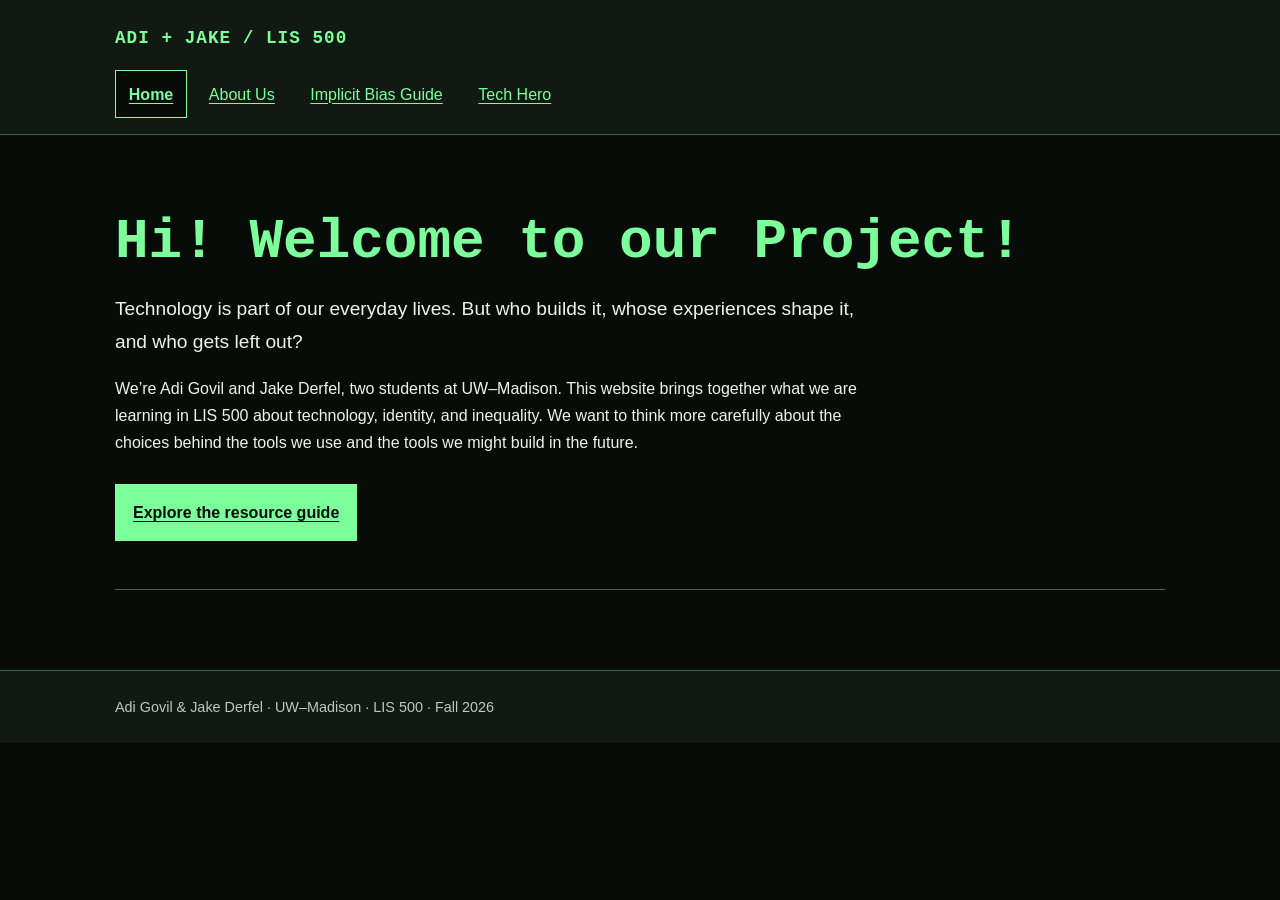
==== index.html @ ecaa2530 "Revise homepage introduction for clarity Updated homepage introduction to provide a clearer overview" ====
<!DOCTYPE html>
<html lang="en">
<head>
  <meta charset="UTF-8">
  <meta name="viewport" content="width=device-width, initial-scale=1.0">
  <meta name="description"
        content="Adi and Jake's LIS 500 website exploring technology, identity, and power.">
  <title>Home | Adi &amp; Jake — LIS 500</title>
  <link rel="stylesheet" href="stylepage.css">
</head>

<body>
  <!--
    CODING CHOICES — AG / JD

    The homepage uses a short welcome section to introduce our project
  without overwhelming visitors with information. The main heading
  appears before the introductory paragraphs so readers can quickly
  understand the purpose of the page. We used a regular link styled
  as a button to direct visitors to the resource guide because this
  action navigates to another page. The navigation also provides
  access to all four pages using relative file paths. The current
  page is identified with aria-current, which connects to the
  highlighted navigation style in our shared stylesheet. A skip
  link allows keyboard users to move directly to the main content.
  The header, main, and footer elements separate the page into
  meaningful areas. All colors, fonts, and spacing come from
  stylepage.css, keeping the black and green appearance consistent
  throughout the website.
  -->

  <a class="skip-link" href="#main-content">Skip to main content</a>

  <header class="site-header">
    <div class="container">
      <p class="site-name">ADI + JAKE / LIS 500</p>

      <nav aria-label="Main navigation">
        <ul>
          <li><a href="index.html" aria-current="page">Home</a></li>
          <li><a href="about.html">About Us</a></li>
          <li><a href="resources.html">Implicit Bias Guide</a></li>
          <li><a href="heroes.html">Tech Hero</a></li>
        </ul>
      </nav>
    </div>
  </header>

  <main id="main-content" class="container">
    <section class="welcome" aria-labelledby="welcome-title">
    

    
      <h1 id="welcome-title">Hi! Welcome to our Project!</h1>

      <p class="intro">
        Technology is part of our everyday lives. But who builds it,
        whose experiences shape it, and who gets left out?
      </p>

      <p>
        We’re Adi Govil and Jake Derfel, two students at UW–Madison.
        This website brings together what we are learning in LIS 500
        about technology, identity, and inequality. We want to think
        more carefully about the choices behind the tools we use
        and the tools we might build in the future.
      </p>

      <a class="button" href="resources.html">Explore the resource guide</a>
    </section>
  </main>
    
     

  <footer class="site-footer">
    <div class="container">
      <p>Adi Govil &amp; Jake Derfel · UW–Madison · LIS 500 · Fall 2026</p>
    </div>
  </footer>
</body>
</html>
---- stylepage.css ----
/*
  SHARED STYLES — AG / JD

  Every HTML page links to this stylesheet. The design uses a black
  background, pale body text, and green headings for a simple
  Matrix-inspired appearance. Monospace headings suggest a terminal,
  while a standard sans-serif body font keeps longer paragraphs
  comfortable to read. Layouts use flexible grids and one media query
  instead of JavaScript. Links remain underlined, the current page
  receives a visible border, and keyboard focus has a clear outline.
  There are no flashing effects, moving backgrounds, or autoplay media.
  Spacing and a maximum content width keep text from stretching across
  the entire screen.
*/

/* Base colors and reusable values for the entire site. */
:root {
  color-scheme: dark;
  --background: #080c09;
  --panel: #101a13;
  --text: #edf3ee;
  --muted: #bac9be;
  --green: #7cff9b;
  --border: #42654b;
}

* {
  box-sizing: border-box;
}

body {
  margin: 0;
  background: var(--background);
  color: var(--text);
  font-family: Arial, Helvetica, sans-serif;
  font-size: 1rem;
  line-height: 1.7;
}

.container {
  width: 90%;
  max-width: 1050px;
  margin: 0 auto;
}

main {
  padding-top: 2rem;
  padding-bottom: 3rem;
}

h1,
h2,
h3,
.site-name,
.eyebrow {
  font-family: "Courier New", Courier, monospace;
}

h1,
h2,
h3 {
  color: var(--green);
  line-height: 1.25;
}

h1 {
  margin: 0.5rem 0 1rem;
  font-size: clamp(2rem, 6vw, 3.5rem);
}

h2 {
  margin-top: 0;
  font-size: 1.5rem;
}

h3 {
  font-size: 1.15rem;
}

p {
  margin: 0 0 1rem;
}

a {
  color: var(--green);
  text-underline-offset: 0.2em;
  overflow-wrap: anywhere;
}

a:hover {
  color: #ffffff;
  text-decoration-thickness: 0.15em;
}

/* Visible keyboard focus works on both links and expandable questions. */
a:focus-visible,
summary:focus-visible {
  outline: 3px solid #ffffff;
  outline-offset: 5px;
}

.skip-link {
  position: absolute;
  top: 0.5rem;
  left: 0.5rem;
  z-index: 10;
  padding: 0.75rem 1rem;
  background: var(--green);
  color: var(--background);
  transform: translateY(-200%);
}

.skip-link:focus {
  transform: translateY(0);
  color: var(--background);
}

/* Shared header and navigation. */
.site-header {
  padding: 1.5rem 0 1rem;
  background: var(--panel);
  border-bottom: 1px solid var(--border);
}

.site-name {
  margin-bottom: 1rem;
  color: var(--green);
  font-size: 1.1rem;
  font-weight: bold;
  letter-spacing: 0.06em;
}

.site-header nav ul {
  display: flex;
  flex-wrap: wrap;
  gap: 0.5rem;
  margin: 0;
  padding: 0;
  list-style: none;
}

.site-header nav a {
  display: block;
  padding: 0.6rem 0.8rem;
  border: 1px solid transparent;
}

.site-header nav a:hover,
.site-header nav a[aria-current="page"] {
  background: var(--background);
  border-color: var(--green);
}

.site-header nav a[aria-current="page"] {
  font-weight: bold;
}

/* Homepage introduction and static Matrix-style decoration. */
.welcome {
  padding: 2rem 0 3rem;
  margin-bottom: 2rem;
  border-bottom: 1px solid var(--border);
}

.binary {
  color: var(--green);
  font-family: "Courier New", Courier, monospace;
  font-size: 0.9rem;
  letter-spacing: 0.15em;
  overflow-wrap: anywhere;
}

.eyebrow {
  margin-bottom: 0.75rem;
  color: var(--muted);
  font-size: 0.85rem;
  letter-spacing: 0.08em;
}

.intro {
  max-width: 720px;
  font-size: 1.2rem;
}

.welcome > p {
  max-width: 760px;
}

.button {
  display: inline-block;
  margin-top: 0.75rem;
  padding: 0.8rem 1rem;
  background: var(--green);
  color: var(--background);
  border: 2px solid var(--green);
  font-weight: bold;
}

.button:hover {
  background: var(--background);
  color: var(--green);
}

/* Reusable content cards. */
.cards {
  display: grid;
  grid-template-columns: repeat(3, minmax(0, 1fr));
  gap: 1rem;
}

.card {
  min-width: 0;
  padding: 1.5rem;
  background: var(--panel);
  border: 1px solid var(--border);
  border-top: 3px solid var(--green);
}

.card h3 {
  margin-top: 0;
}

.reflection {
  margin-top: 2rem;
  padding: 1.5rem;
  background: var(--panel);
  border-left: 4px solid var(--green);
}

.reflection p:last-child,
.card p:last-child {
  margin-bottom: 0;
}

/* About page. */
.page-heading {
  margin-bottom: 2rem;
  padding: 1rem 0 1.5rem;
  border-bottom: 1px solid var(--border);
}

.profiles {
  display: grid;
  grid-template-columns: repeat(2, minmax(0, 1fr));
  gap: 1.5rem;
}

.profile-detail {
  color: var(--muted);
  font-size: 0.95rem;
}

/* Resource guide: a narrower reading column and clear topic divisions. */
.reading-page {
  max-width: 850px;
}

.contents {
  margin: 2rem 0;
  padding: 1.5rem;
  background: var(--panel);
  border: 1px solid var(--border);
}

.contents ul {
  margin-bottom: 0;
}

.contents li {
  margin-bottom: 0.4rem;
}

.guide-section {
  margin-top: 2rem;
  padding-top: 2rem;
  border-top: 1px solid var(--border);
  scroll-margin-top: 1rem;
}

.guide-section h3 {
  margin-top: 1.5rem;
}

.spaced-list li {
  margin-bottom: 0.8rem;
}

.resource-list {
  padding-left: 1.3rem;
}

.resource-list li {
  margin-bottom: 1.4rem;
}

.resource-list p {
  margin: 0.3rem 0 0;
  color: var(--muted);
}

/* Native HTML interaction, with no script required. */
details {
  margin-top: 1.5rem;
  padding: 1rem;
  background: var(--panel);
  border: 1px solid var(--border);
}

summary {
  color: var(--green);
  font-weight: bold;
  cursor: pointer;
}

details[open] summary {
  margin-bottom: 1rem;
}

details p:last-child {
  margin-bottom: 0;
}

/* Tech hero photograph and biography. */
.hero-layout {
  display: grid;
  grid-template-columns: minmax(0, 1fr) minmax(0, 1.4fr);
  gap: 2rem;
  align-items: start;
}

figure {
  margin: 0;
}

.hero-photo {
  display: block;
  width: 100%;
  height: auto;
  border: 1px solid var(--border);
}

figcaption {
  margin-top: 0.75rem;
  color: var(--muted);
  font-size: 0.85rem;
}

.hero-profile {
  min-width: 0;
}

/* Shared footer. */
.site-footer {
  padding: 1.5rem 0;
  color: var(--muted);
  background: var(--panel);
  border-top: 1px solid var(--border);
  font-size: 0.9rem;
}

.site-footer p {
  margin: 0;
}

/* Stack columns on smaller screens to avoid cramped text. */
@media (max-width: 750px) {
  .cards,
  .profiles,
  .hero-layout {
    grid-template-columns: 1fr;
  }

  .welcome {
    padding-top: 1rem;
  }

  .card,
  .reflection,
  .contents {
    padding: 1.2rem;
  }

  .site-header nav a {
    padding: 0.6rem;
  }
}
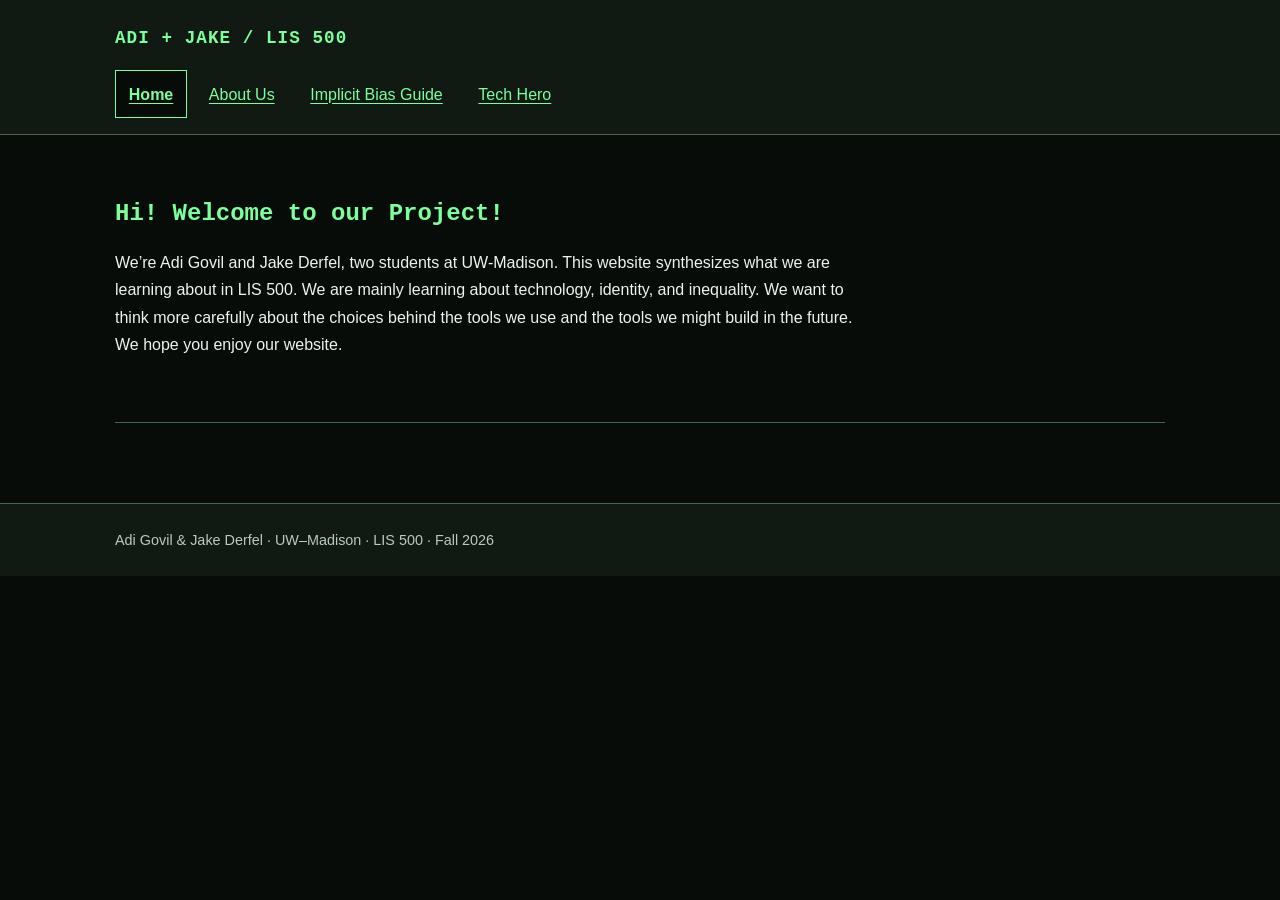
==== commit 96ddd070: "Revise welcome section in index.html Updated the welcome section with a new heading and revised intr" ====
--- a/index.html
+++ b/index.html
@@ -51,22 +51,15 @@
     
 
     
-      <h1 id="welcome-title">Hi! Welcome to our Project!</h1>
-
-      <p class="intro">
-        Technology is part of our everyday lives. But who builds it,
-        whose experiences shape it, and who gets left out?
-      </p>
+      <h2 id="welcome-title">Hi! Welcome to our Project!</h2>
 
       <p>
-        We’re Adi Govil and Jake Derfel, two students at UW–Madison.
-        This website brings together what we are learning in LIS 500
-        about technology, identity, and inequality. We want to think
-        more carefully about the choices behind the tools we use
-        and the tools we might build in the future.
+        We’re Adi Govil and Jake Derfel, two students at UW-Madison.
+        This website synthesizes what we are learning about in LIS 500.
+        We are mainly learning about technology, identity, and inequality. 
+        We want to think more carefully about the choices behind the tools we use
+        and the tools we might build in the future. We hope you enjoy our website.
       </p>
-
-      <a class="button" href="resources.html">Explore the resource guide</a>
     </section>
   </main>
     
--- a/stylepage.css
+++ b/stylepage.css
@@ -1,16 +1,21 @@
 /*
   SHARED STYLES — AG / JD
 
-  Every HTML page links to this stylesheet. The design uses a black
-  background, pale body text, and green headings for a simple
-  Matrix-inspired appearance. Monospace headings suggest a terminal,
-  while a standard sans-serif body font keeps longer paragraphs
-  comfortable to read. Layouts use flexible grids and one media query
-  instead of JavaScript. Links remain underlined, the current page
-  receives a visible border, and keyboard focus has a clear outline.
-  There are no flashing effects, moving backgrounds, or autoplay media.
-  Spacing and a maximum content width keep text from stretching across
-  the entire screen.
+  This stylesheet controls the appearance of all four HTML pages.
+  Color variables keep the dark background, green accents, and
+  light text consistent while making future changes easier.
+  Monospace headings give the website a simple terminal appearance,
+  while the body uses a sans-serif font for longer paragraphs.
+  The main container has a percentage width and a maximum width
+  so content can adapt to different screens. CSS Grid arranges
+  the biographies and Tech Hero content into columns. A media
+  query switches these layouts to one column on smaller screens.
+  Navigation links wrap when necessary, and the current page
+  receives a visible border. Focus outlines help keyboard users
+  identify selected links and the expandable question. Some
+  selectors remain from earlier page elements, including binary
+  text, homepage cards, and the guide contents list. Those rules
+  have no visible effect unless matching elements appear in HTML.
 */
 
 /* Base colors and reusable values for the entire site. */
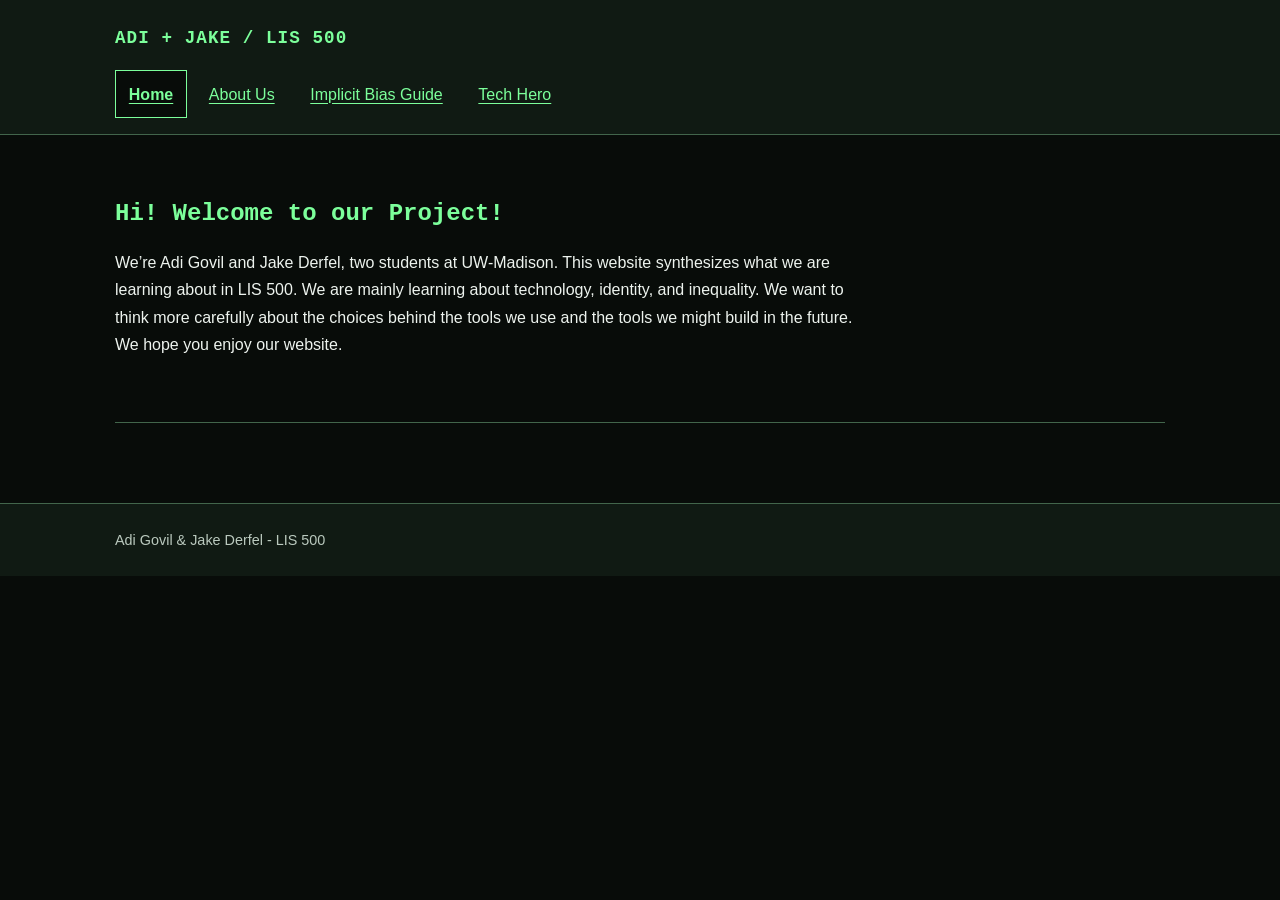
==== commit e672d4ce: "Update footer text in index.html" ====
--- a/index.html
+++ b/index.html
@@ -67,7 +67,7 @@
 
   <footer class="site-footer">
     <div class="container">
-      <p>Adi Govil &amp; Jake Derfel · UW–Madison · LIS 500 · Fall 2026</p>
+      <p>Adi Govil &amp; Jake Derfel - LIS 500</p>
     </div>
   </footer>
 </body>
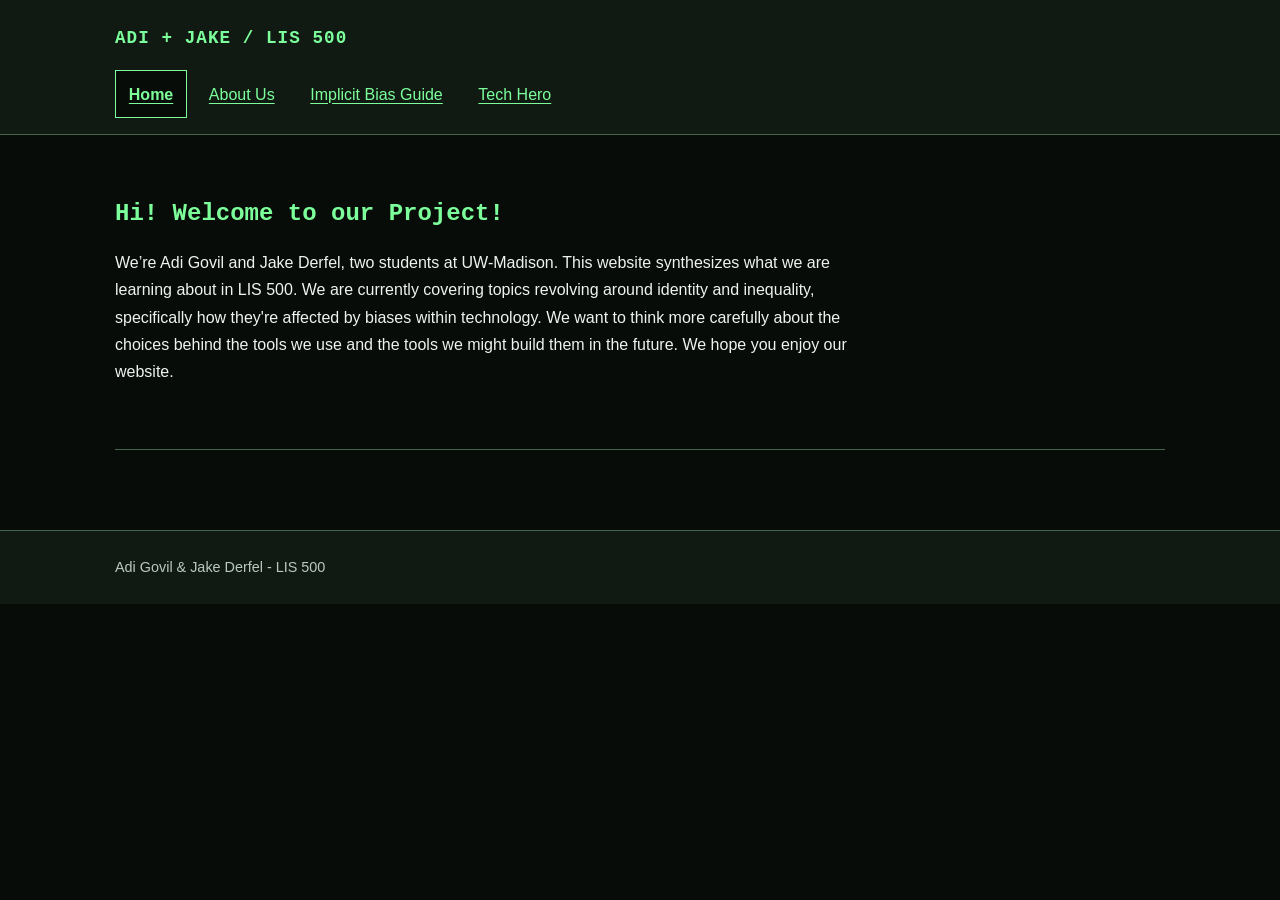
==== commit efb2fc06: "Update index.html" ====
--- a/index.html
+++ b/index.html
@@ -56,9 +56,10 @@
       <p>
         We’re Adi Govil and Jake Derfel, two students at UW-Madison.
         This website synthesizes what we are learning about in LIS 500.
-        We are mainly learning about technology, identity, and inequality. 
-        We want to think more carefully about the choices behind the tools we use
-        and the tools we might build in the future. We hope you enjoy our website.
+        We are currently covering topics revolving around identity and inequality, 
+        specifically how they're affected by biases within technology. We want to think more carefully 
+        about the choices behind the tools we use and the tools we might build them in
+        the future. We hope you enjoy our website.
       </p>
     </section>
   </main>
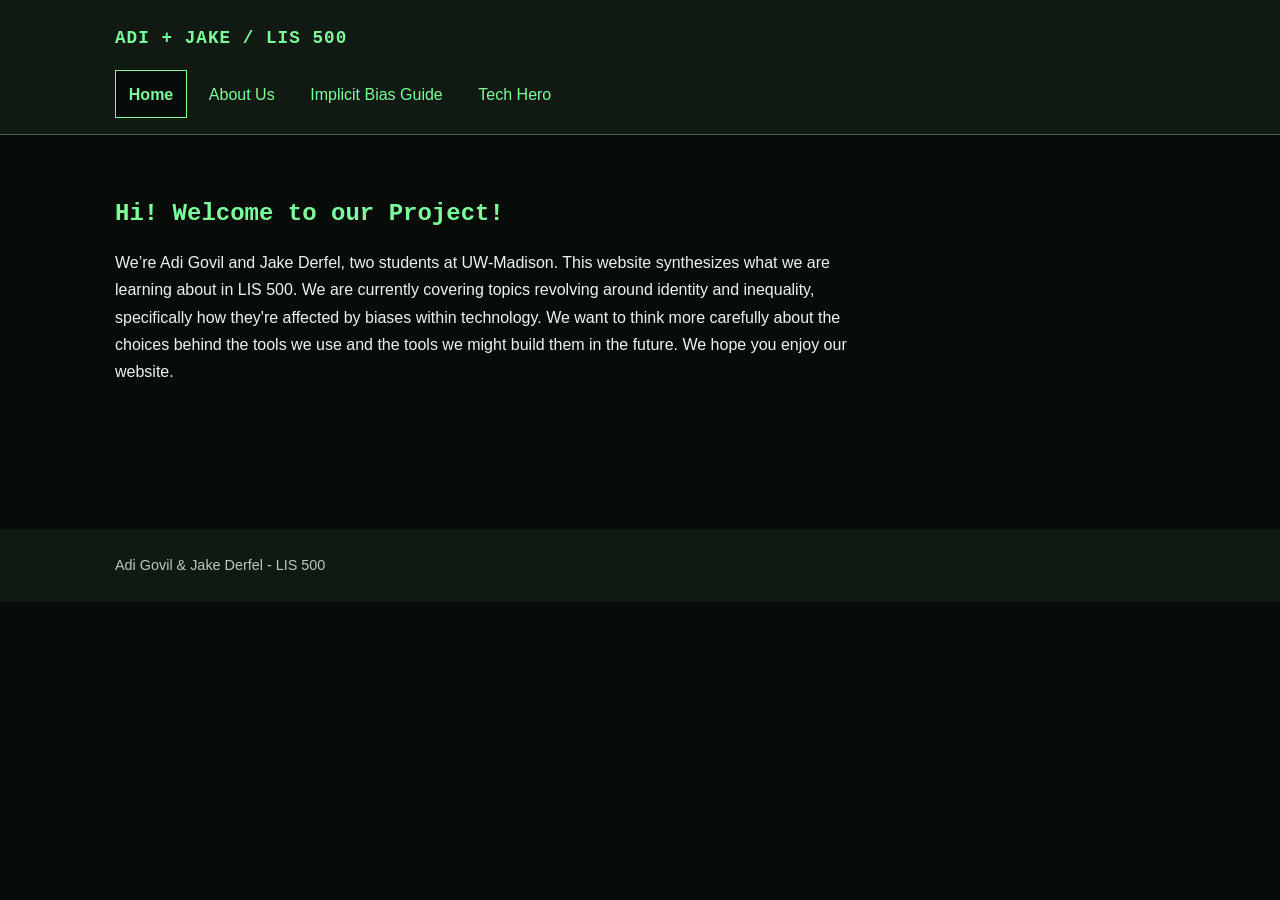
==== commit 863efa39: "Add version query to stylesheet link" ====
--- a/index.html
+++ b/index.html
@@ -6,7 +6,7 @@
   <meta name="description"
         content="Adi and Jake's LIS 500 website exploring technology, identity, and power.">
   <title>Home | Adi &amp; Jake — LIS 500</title>
-  <link rel="stylesheet" href="stylepage.css">
+  <link rel="stylesheet" href="stylepage.css?v=2">
 </head>
 
 <body>
--- a/stylepage.css
+++ b/stylepage.css
@@ -148,6 +148,7 @@
   display: block;
   padding: 0.6rem 0.8rem;
   border: 1px solid transparent;
+  text-decoration: none;
 }
 
 .site-header nav a:hover,
@@ -164,7 +165,6 @@
 .welcome {
   padding: 2rem 0 3rem;
   margin-bottom: 2rem;
-  border-bottom: 1px solid var(--border);
 }
 
 .binary {
@@ -359,7 +359,6 @@
   padding: 1.5rem 0;
   color: var(--muted);
   background: var(--panel);
-  border-top: 1px solid var(--border);
   font-size: 0.9rem;
 }
 
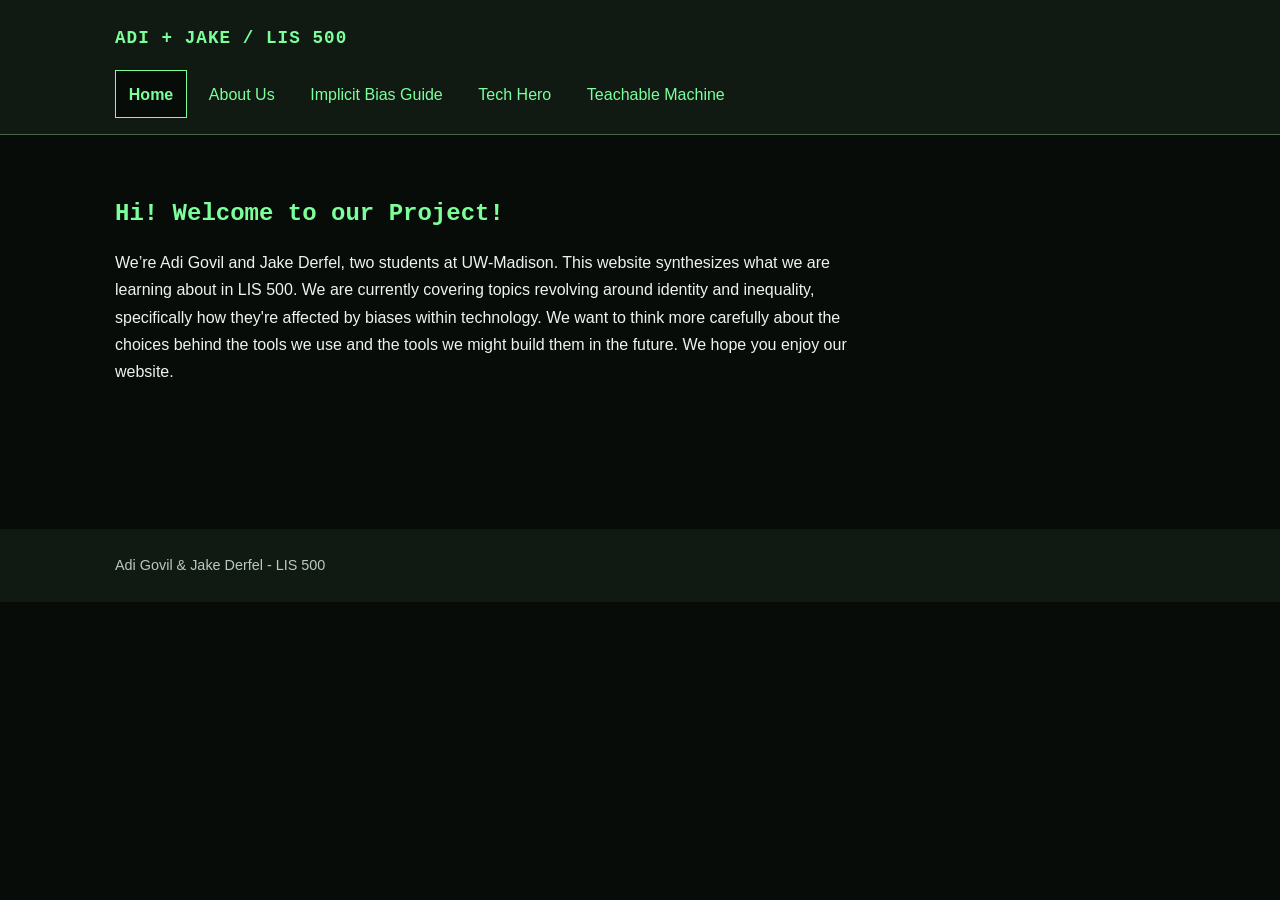
==== commit 047324f9: "Update machine page in index.html" ====
--- a/index.html
+++ b/index.html
@@ -41,6 +41,7 @@
           <li><a href="about.html">About Us</a></li>
           <li><a href="resources.html">Implicit Bias Guide</a></li>
           <li><a href="heroes.html">Tech Hero</a></li>
+          <li><a href="machine.html">Teachable Machine</a></li>
         </ul>
       </nav>
     </div>
--- a/stylepage.css
+++ b/stylepage.css
@@ -388,3 +388,15 @@
     padding: 0.6rem;
   }
 }
+
+/* Teachable Machine page — AG / JD.
+   Keep the existing colors and make the camera fit smaller screens. */
+.tm-controls { display: flex; flex-wrap: wrap; gap: 1rem; margin: 1rem 0; }
+.tm-controls button { font: inherit; cursor: pointer; margin-top: 0; }
+.tm-controls button:disabled { opacity: 0.6; cursor: default; }
+button:focus-visible, video:focus-visible { outline: 3px solid white; outline-offset: 5px; }
+#camera-container { max-width: 640px; }
+#camera-container canvas { display: block; max-width: 100%; height: auto !important; }
+.tm-result { margin-top: 1rem; font-size: 1.2rem; }
+.tm-note { padding: 1rem; background: var(--panel); border-left: 4px solid var(--green); }
+.tm-recording { display: block; width: 100%; max-width: 640px; margin: 1rem 0; }
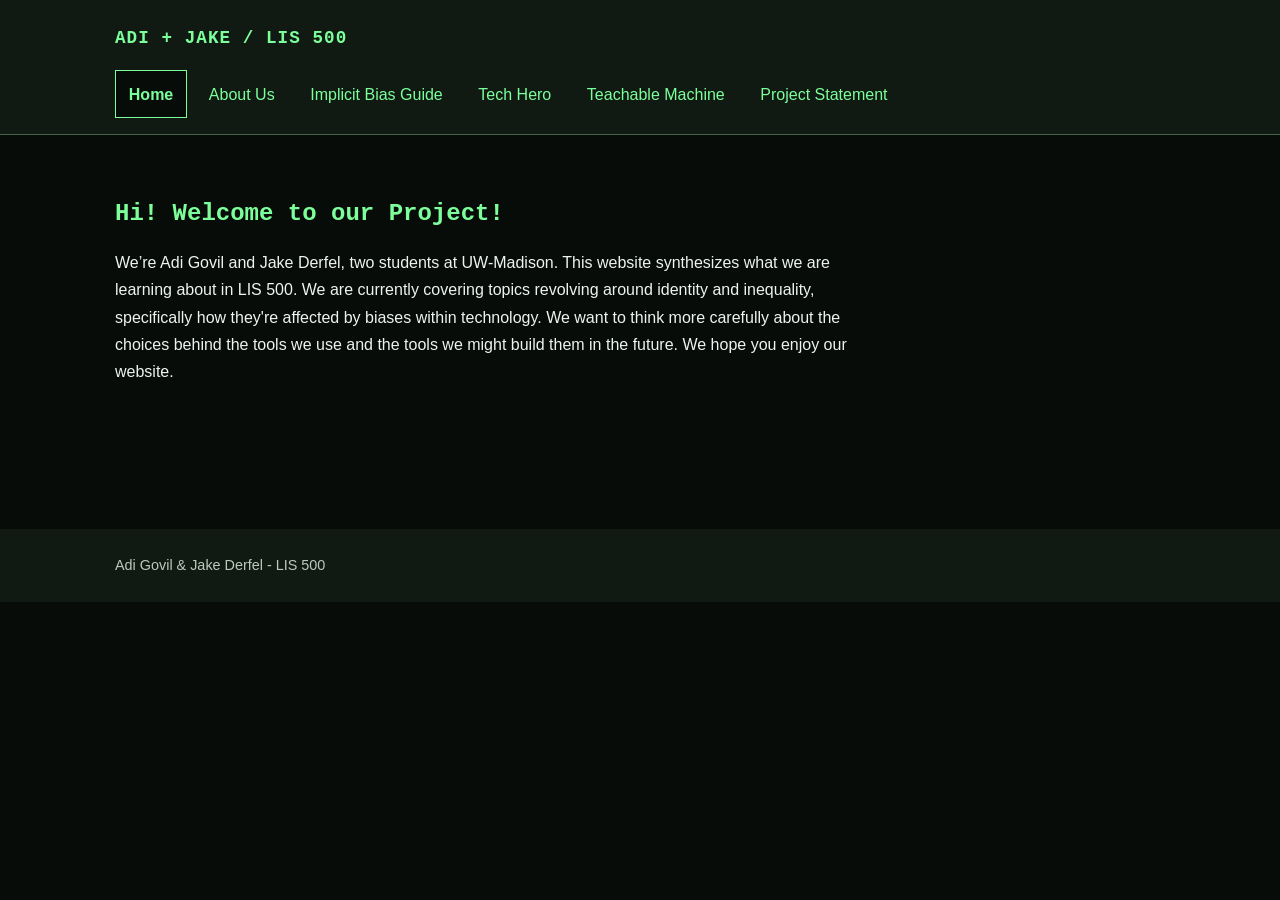
==== commit 17f8bdb3: "Update index.html with PS" ====
--- a/index.html
+++ b/index.html
@@ -42,6 +42,8 @@
           <li><a href="resources.html">Implicit Bias Guide</a></li>
           <li><a href="heroes.html">Tech Hero</a></li>
           <li><a href="machine.html">Teachable Machine</a></li>
+          <!-- AG / JD: The project statement has its own navigation link. -->
+          <li><a href="statement.html">Project Statement</a></li>
         </ul>
       </nav>
     </div>
--- a/stylepage.css
+++ b/stylepage.css
@@ -400,3 +400,14 @@
 .tm-result { margin-top: 1rem; font-size: 1.2rem; }
 .tm-note { padding: 1rem; background: var(--panel); border-left: 4px solid var(--green); }
 .tm-recording { display: block; width: 100%; max-width: 640px; margin: 1rem 0; }
+
+/* AG / JD: Keep our video proportional and within the reading column. */
+.tm-video {
+  display: block;
+  width: 100%;
+  max-width: 640px;
+  height: auto;
+  aspect-ratio: 16 / 9;
+  margin: 1rem 0;
+  border: 0;
+}
